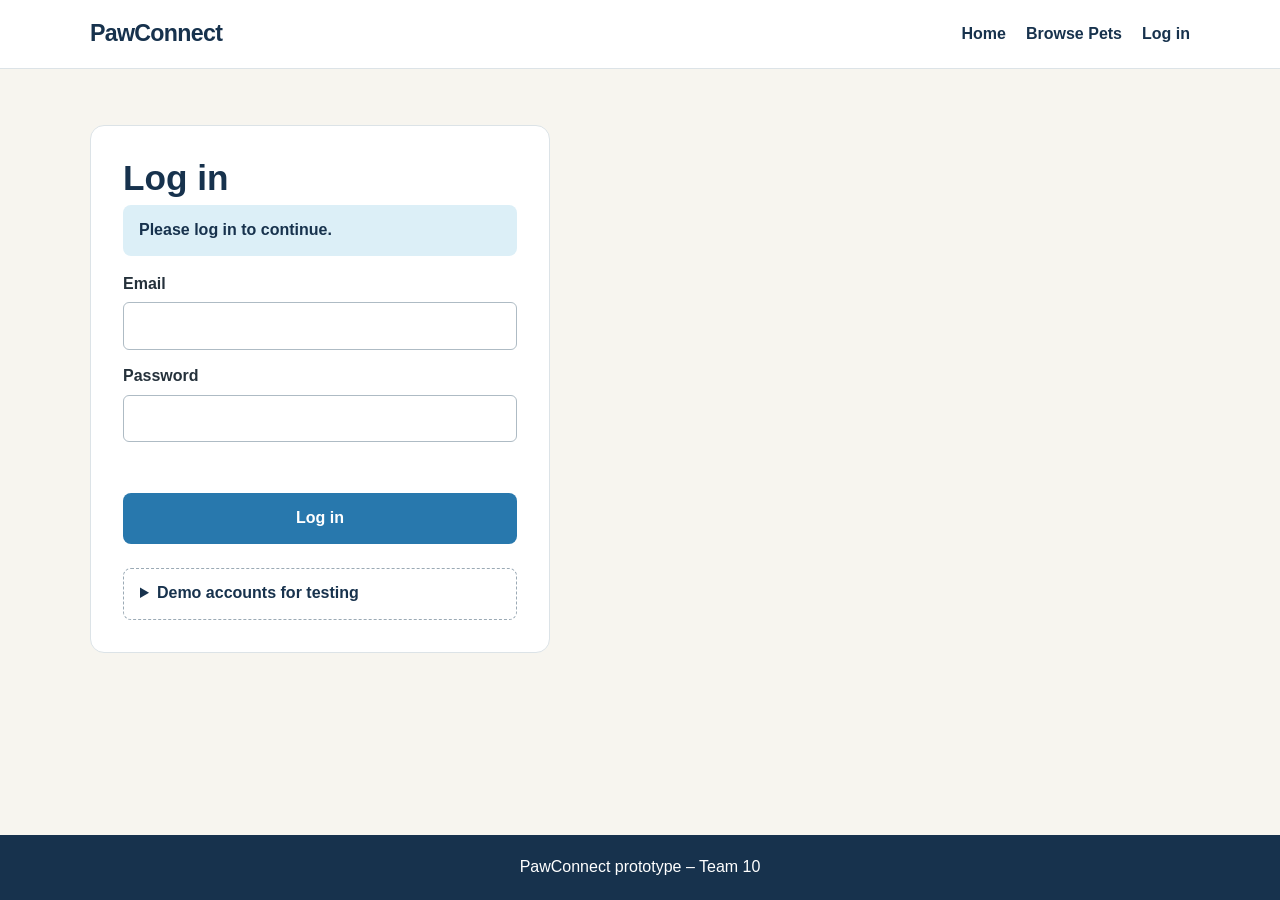
==== account.html @ e79d7b0d "T1-71 US17: login, logout and demo accounts Adds auth.js (localStorage accounts and session), login." ====
<!doctype html>
<html lang="en">
<head>
  <meta charset="utf-8">
  <meta name="viewport" content="width=device-width, initial-scale=1">
  <title>My account | PawConnect</title>
  <link rel="stylesheet" href="style.css">
</head>
<body>
  <header class="site-header"><div class="header-inner">
    <a class="logo" href="index.html">PawConnect</a>
    <nav class="site-nav" aria-label="Main navigation"><a href="index.html">Home</a><a href="browse.html">Browse Pets</a></nav>
  </div></header>
  <main id="account-content"></main>
  <footer class="site-footer"><div class="footer-inner">PawConnect prototype – Team 10</div></footer>
  <script src="auth.js"></script>
  <script>
    (function () {
      var user = PawAuth.requireLogin('adopter');
      if (!user) return;
      var esc = PawAuth.escapeHtml;
      var content = document.getElementById('account-content');
      content.innerHTML =
        '<h1>Welcome, ' + esc(user.name) + '</h1>' +
        '<section class="panel"><h2>Account details</h2>' +
        '<dl class="details"><div><dt>Name</dt><dd>' + esc(user.name) + '</dd></div>' +
        '<div><dt>Email</dt><dd>' + esc(user.email) + '</dd></div></dl></section>' +
        '<section class="panel"><h2>My applications</h2>' +
        '<p class="muted">Coming soon: you will be able to track your adoption applications here.</p>' +
        '<a class="button" href="browse.html">Browse Pets</a></section>';
    }());
  </script>
</body>
</html>
---- style.css ----
:root { --navy: #17324d; --blue: #2878ad; --cream: #f7f5ef; --ink: #25313b; --muted: #62717d; }
* { box-sizing: border-box; }
body { margin: 0; min-height: 100vh; display: flex; flex-direction: column; font-family: Arial, sans-serif; color: var(--ink); background: var(--cream); line-height: 1.55; }
a { color: var(--blue); text-decoration: none; }
a:hover, a:focus { text-decoration: underline; }
.site-header { background: #fff; border-bottom: 1px solid #dce3e7; }
.header-inner, main, .footer-inner { width: min(1100px, calc(100% - 2rem)); margin: 0 auto; }
.header-inner { min-height: 68px; display: flex; align-items: center; justify-content: space-between; gap: 1rem; }
.logo { color: var(--navy); font-size: 1.45rem; font-weight: 800; letter-spacing: -.03em; }
.site-nav { display: flex; gap: 1.25rem; }
.site-nav a { color: var(--navy); font-weight: 700; }
main { flex: 1; padding: 3.5rem 0; }
.hero { max-width: 740px; padding: 3.5rem; border-radius: 18px; background: linear-gradient(135deg, #dceff7, #f9ead2); }
h1 { margin: 0 0 .5rem; color: var(--navy); font-size: clamp(2rem, 5vw, 3.5rem); line-height: 1.12; }
h2 { margin: 0 0 1.5rem; color: var(--navy); }
.hero p { max-width: 600px; font-size: 1.15rem; }
.eyebrow { margin: 0 0 .7rem; color: #205d85; font-size: .82rem !important; font-weight: 800; letter-spacing: .09em; text-transform: uppercase; }
.button { display: inline-block; margin-top: .8rem; padding: .8rem 1.25rem; border-radius: 8px; background: var(--blue); color: #fff; font-weight: 700; text-decoration: none; }
.button:hover, .button:focus { background: #1c5d89; text-decoration: none; }
.pet-grid { display: grid; grid-template-columns: repeat(auto-fit, minmax(230px, 1fr)); gap: 1.35rem; }
.pet-card { overflow: hidden; display: block; border: 1px solid #dce3e7; border-radius: 12px; background: #fff; color: inherit; box-shadow: 0 2px 8px #152d4214; transition: transform .15s ease, box-shadow .15s ease; }
.pet-card:hover, .pet-card:focus { transform: translateY(-3px); box-shadow: 0 7px 16px #152d4226; text-decoration: none; }
.pet-card img, .profile-photo { width: 100%; object-fit: cover; background: #d9dde0; }
.pet-card img { height: 200px; }
.pet-card-image-placeholder { display: grid; min-height: 200px; place-items: center; padding: 1rem; background: #d9dde0; color: #50606b; font-weight: 700; text-align: center; }
.card-content { padding: 1rem; }
.card-top { display: flex; align-items: center; justify-content: space-between; gap: .7rem; }
.card-content h2 { margin: 0; font-size: 1.35rem; }
.card-content p { margin: .65rem 0 0; color: var(--muted); }
.status { display: inline-block; flex: none; padding: .18rem .58rem; border-radius: 999px; font-size: .78rem; font-weight: 700; }
.status-available { background: #d8f3e1; color: #17653a; }
.status-reserved { background: #fff0bd; color: #765200; }
.status-adopted { background: #e4e8eb; color: #4a5864; }
.empty-state { padding: 2rem; border: 1px dashed #9baab5; border-radius: 12px; background: #fff; color: var(--muted); text-align: center; }
.how-it-works { margin-top: 3.5rem; }
.steps { display: grid; grid-template-columns: repeat(3, 1fr); gap: 1rem; }
.steps article { padding: 1.25rem; border: 1px solid #dce3e7; border-radius: 12px; background: #fff; }
.steps span { display: grid; width: 2rem; height: 2rem; place-items: center; border-radius: 50%; background: #dceff7; color: var(--navy); font-weight: 800; }
.steps h3 { margin: .75rem 0 .25rem; color: var(--navy); }
.steps p { margin: 0; color: var(--muted); }
.back-link { display: inline-block; margin-bottom: 1.25rem; font-weight: 700; }
.profile { display: grid; grid-template-columns: minmax(0, 1fr) minmax(0, 1fr); gap: 2rem; padding: 1.25rem; border: 1px solid #dce3e7; border-radius: 14px; background: #fff; }
.profile-photo { min-height: 340px; height: 100%; border-radius: 9px; }
.profile-heading { display: flex; align-items: center; gap: 1rem; flex-wrap: wrap; margin-bottom: 1.5rem; }
.profile-heading h1 { margin: 0; font-size: 2.5rem; }
.details { display: grid; grid-template-columns: 1fr 1fr; gap: .85rem 1.25rem; margin: 0; }
.details div { border-bottom: 1px solid #e7ecef; padding-bottom: .65rem; }
.details dt { font-size: .83rem; color: var(--muted); font-weight: 700; text-transform: uppercase; }
.details dd { margin: .15rem 0 0; }
.description { margin-top: 1.25rem; }
.application-panel { margin-top: 1.5rem; padding-top: 1.4rem; border-top: 1px solid #e7ecef; }
.application-form { display: grid; gap: .9rem; margin-top: 1rem; }
.application-form label { display: grid; gap: .35rem; font-weight: 700; }
.application-form input, .application-form textarea { width: 100%; padding: .65rem; border: 1px solid #aebbc4; border-radius: 6px; color: var(--ink); font: inherit; }
.application-form textarea { min-height: 90px; resize: vertical; }
.field-error { min-height: 1.1rem; color: #a52121; font-size: .88rem; font-weight: 400; }
.confirmation { margin-top: 1rem; padding: 1rem; border-radius: 8px; background: #d8f3e1; color: #17653a; font-weight: 700; }
.availability-note { margin: 0; padding: 1rem; border-radius: 8px; background: #fff0bd; color: #765200; font-weight: 700; }
.saved-applications { margin-top: 1rem; border: 1px solid #dce3e7; border-radius: 8px; padding: .7rem 1rem; }
.saved-applications summary { cursor: pointer; color: var(--navy); font-weight: 700; }
.saved-applications ul { margin: .7rem 0 0; padding-left: 1.2rem; }
.site-footer { margin-top: 2rem; padding: 1.25rem 0; background: var(--navy); color: #fff; text-align: center; }
@media (max-width: 640px) { .header-inner { padding: .8rem 0; align-items: flex-start; flex-direction: column; } main { padding: 2rem 0; } .hero { padding: 2rem; } .steps { grid-template-columns: 1fr; } .profile { grid-template-columns: 1fr; } .profile-photo { min-height: 260px; max-height: 420px; } .details { grid-template-columns: 1fr; } }

/* Accounts (US17) */
.site-nav { align-items: center; }
.nav-button { padding: 0; border: 0; background: none; color: var(--navy); font: inherit; font-weight: 700; cursor: pointer; }
.nav-button:hover, .nav-button:focus { text-decoration: underline; }
.auth-panel { max-width: 460px; padding: 2rem; border: 1px solid #dce3e7; border-radius: 14px; background: #fff; }
.auth-panel h1 { font-size: 2.2rem; }
.auth-panel .button { margin-top: .2rem; border: 0; font: inherit; font-weight: 700; cursor: pointer; }
.notice { margin: 0 0 1rem; padding: .8rem 1rem; border-radius: 8px; background: #dceff7; color: var(--navy); font-weight: 700; }
.form-error { min-height: 1.2rem; margin: 0; color: #a52121; font-weight: 700; }
.demo-accounts { margin-top: 1.5rem; padding: .8rem 1rem; border: 1px dashed #9baab5; border-radius: 8px; color: var(--muted); }
.demo-accounts summary { cursor: pointer; color: var(--navy); font-weight: 700; }
.demo-accounts ul { margin: .5rem 0 0; padding-left: 1.2rem; }
.panel { margin-top: 1.5rem; padding: 1.5rem; border: 1px solid #dce3e7; border-radius: 12px; background: #fff; }
.panel h2 { margin-bottom: 1rem; }
.muted { color: var(--muted); }
.staff-tools { grid-template-columns: repeat(2, 1fr); margin-top: 1.5rem; }
@media (max-width: 640px) { .staff-tools { grid-template-columns: 1fr; } .auth-panel { padding: 1.25rem; } }
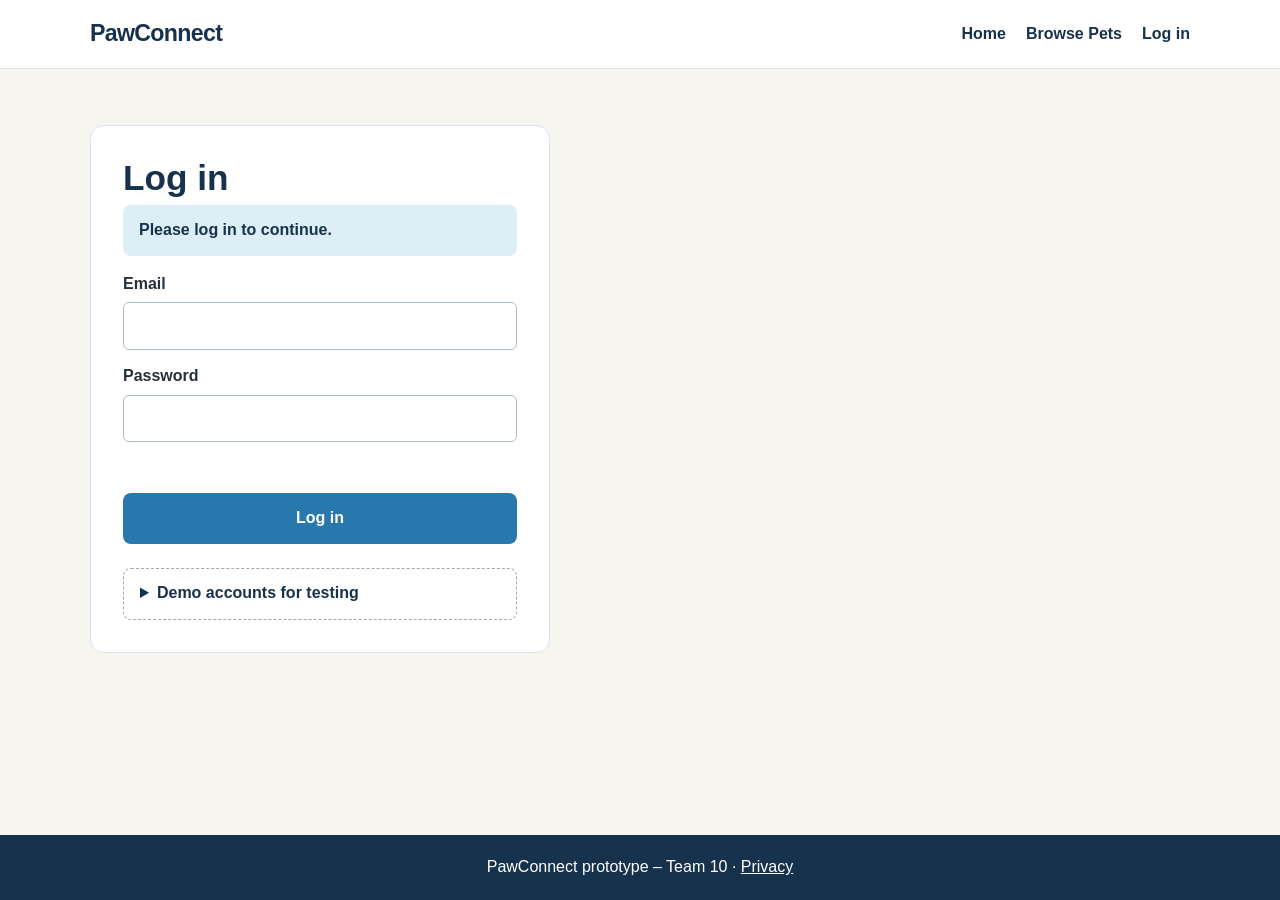
==== commit c242d94d: "T1-76 US19: privacy notice, consent and Privacy Policy page Application form now shows a privacy not" ====
--- a/account.html
+++ b/account.html
@@ -12,7 +12,7 @@
     <nav class="site-nav" aria-label="Main navigation"><a href="index.html">Home</a><a href="browse.html">Browse Pets</a></nav>
   </div></header>
   <main id="account-content"></main>
-  <footer class="site-footer"><div class="footer-inner">PawConnect prototype – Team 10</div></footer>
+  <footer class="site-footer"><div class="footer-inner">PawConnect prototype – Team 10 · <a href="privacy.html">Privacy</a></div></footer>
   <script src="auth.js"></script>
   <script>
     (function () {
--- a/style.css
+++ b/style.css
@@ -79,3 +79,12 @@
 .muted { color: var(--muted); }
 .staff-tools { grid-template-columns: repeat(2, 1fr); margin-top: 1.5rem; }
 @media (max-width: 640px) { .staff-tools { grid-template-columns: 1fr; } .auth-panel { padding: 1.25rem; } }
+
+/* Privacy notice and consent (US19) */
+.site-footer a { color: #fff; text-decoration: underline; }
+.privacy-notice { margin: .3rem 0 0; padding: .8rem 1rem; border-radius: 8px; background: #f1f5f8; color: var(--ink); font-size: .95rem; }
+.application-form .consent { display: flex; align-items: flex-start; gap: .55rem; font-weight: 400; }
+.application-form .consent input { width: auto; margin-top: .3rem; }
+.policy { max-width: 820px; }
+.policy .panel ul { margin: 0; padding-left: 1.2rem; }
+.policy .panel p { margin: .6rem 0 0; }
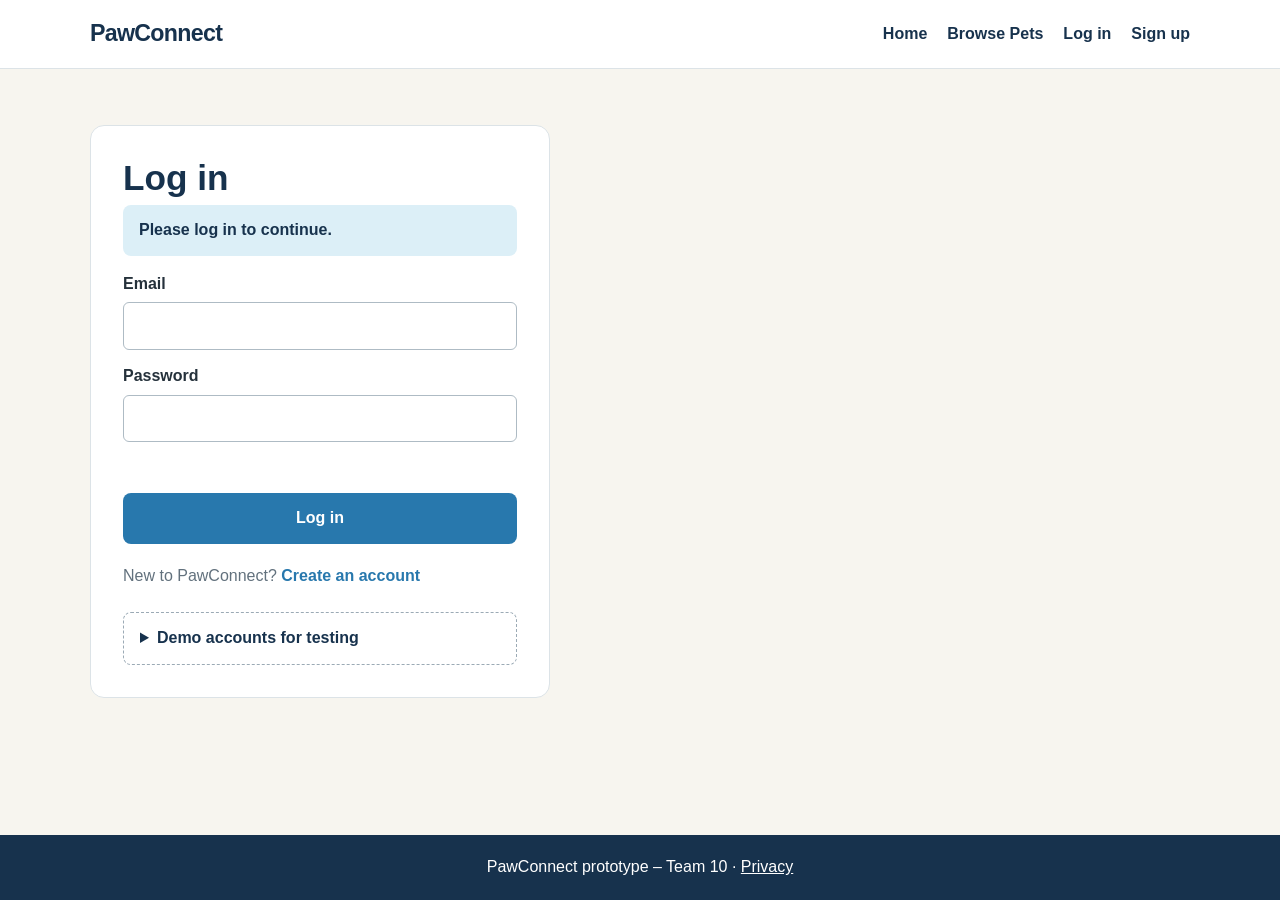
==== commit adefcd81: "T1-74 US16: adopter sign up with validation and duplicate email check Adds signup.html (name, email," ====
--- a/account.html
+++ b/account.html
@@ -20,7 +20,9 @@
       if (!user) return;
       var esc = PawAuth.escapeHtml;
       var content = document.getElementById('account-content');
+      var isNew = new URLSearchParams(window.location.search).get('welcome') === 'new';
       content.innerHTML =
+        (isNew ? '<p class="notice" id="welcome-notice">Your account has been created and you are now logged in.</p>' : '') +
         '<h1>Welcome, ' + esc(user.name) + '</h1>' +
         '<section class="panel"><h2>Account details</h2>' +
         '<dl class="details"><div><dt>Name</dt><dd>' + esc(user.name) + '</dd></div>' +
--- a/style.css
+++ b/style.css
@@ -88,3 +88,8 @@
 .policy { max-width: 820px; }
 .policy .panel ul { margin: 0; padding-left: 1.2rem; }
 .policy .panel p { margin: .6rem 0 0; }
+
+/* Sign up (US16) */
+.auth-switch { margin: 1.25rem 0 0; color: var(--muted); }
+.auth-switch a { font-weight: 700; }
+#signup-message:empty { display: none; }
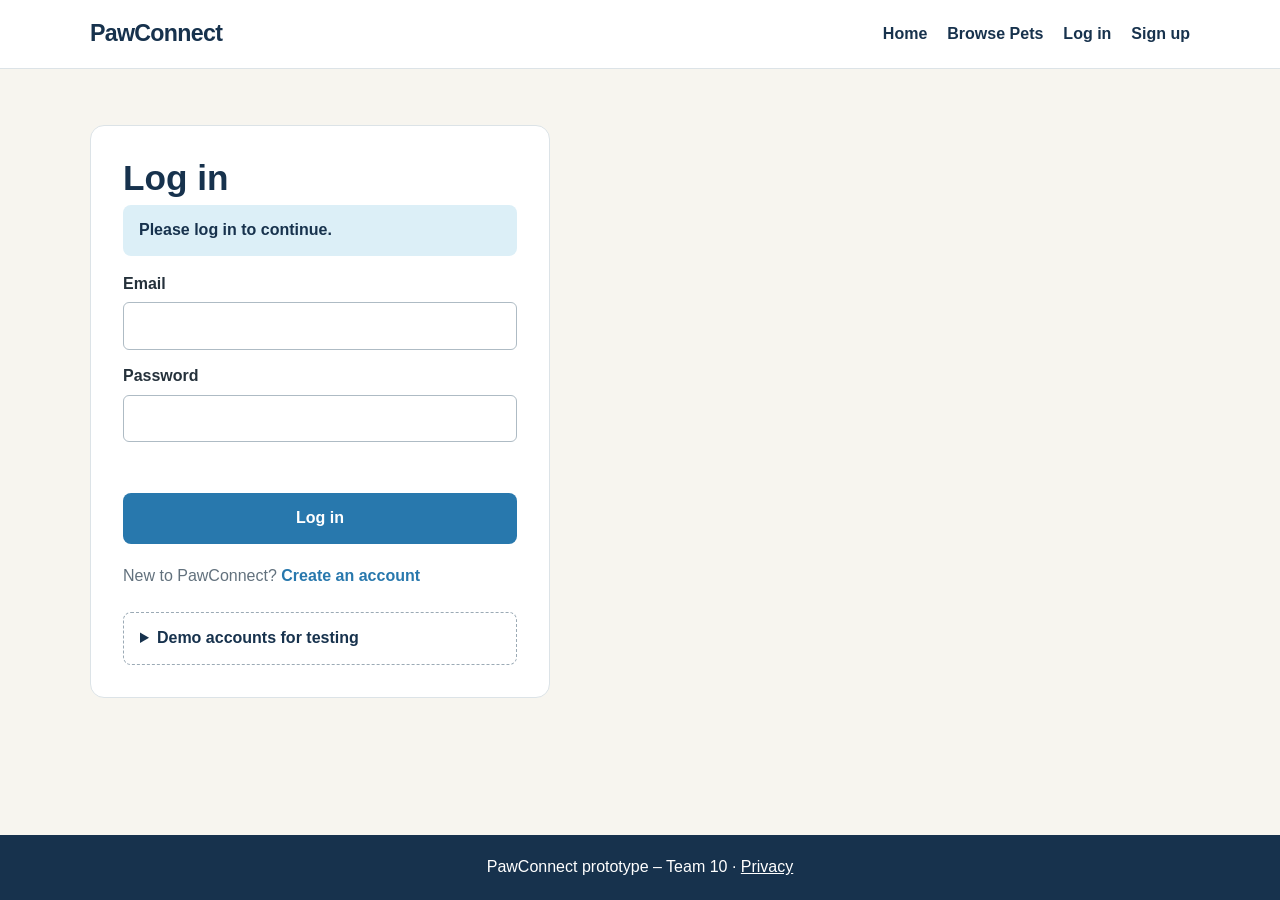
==== commit 171ba561: "T1-73 US8: adopters track their application status on My account My account lists the adopter's appl" ====
--- a/account.html
+++ b/account.html
@@ -13,6 +13,8 @@
   </div></header>
   <main id="account-content"></main>
   <footer class="site-footer"><div class="footer-inner">PawConnect prototype – Team 10 · <a href="privacy.html">Privacy</a></div></footer>
+  <script src="data.js"></script>
+  <script src="applications.js"></script>
   <script src="auth.js"></script>
   <script>
     (function () {
@@ -27,9 +29,29 @@
         '<section class="panel"><h2>Account details</h2>' +
         '<dl class="details"><div><dt>Name</dt><dd>' + esc(user.name) + '</dd></div>' +
         '<div><dt>Email</dt><dd>' + esc(user.email) + '</dd></div></dl></section>' +
-        '<section class="panel"><h2>My applications</h2>' +
-        '<p class="muted">Coming soon: you will be able to track your adoption applications here.</p>' +
-        '<a class="button" href="browse.html">Browse Pets</a></section>';
+        myApplications();
+
+      // US8: an adopter sees each of their applications and the latest status set by the shelter.
+      function myApplications() {
+        var apps = PawApps.forEmail(user.email).sort(function (a, b) {
+          return String(b.submittedAt).localeCompare(String(a.submittedAt));
+        });
+        if (!apps.length) {
+          return '<section class="panel" id="my-applications"><h2>My applications</h2>' +
+            '<div class="empty-state">You have not applied for a pet yet. <a href="browse.html">Browse Pets</a> to find one and apply.</div></section>';
+        }
+        var rows = apps.map(function (item) {
+          var cls = 'app-status-' + String(item.status).toLowerCase().replace(/\s+/g, '-');
+          return '<tr><td><a href="pet.html?id=' + encodeURIComponent(item.petId) + '">' + esc(item.petName) + '</a></td>' +
+            '<td>' + esc(item.shelter) + '</td><td>' + esc(PawApps.formatDate(item.submittedAt)) + '</td>' +
+            '<td><span class="status ' + cls + '">' + esc(item.status) + '</span>' +
+            (item.statusUpdatedAt ? '<br><span class="muted small">Updated ' + esc(PawApps.formatDate(item.statusUpdatedAt)) + '</span>' : '') + '</td>' +
+            '<td>' + esc(item.id) + '</td></tr>';
+        }).join('');
+        return '<section class="panel" id="my-applications"><h2>My applications</h2>' +
+          '<p class="muted">The status is updated by the shelter as they review your application.</p>' +
+          '<div class="table-wrap"><table class="data-table"><thead><tr><th>Pet</th><th>Shelter</th><th>Submitted</th><th>Status</th><th>Reference</th></tr></thead><tbody>' + rows + '</tbody></table></div></section>';
+      }
     }());
   </script>
 </body>
--- a/style.css
+++ b/style.css
@@ -93,3 +93,60 @@
 .auth-switch { margin: 1.25rem 0 0; color: var(--muted); }
 .auth-switch a { font-weight: 700; }
 #signup-message:empty { display: none; }
+
+/* Pet profile gallery (US7) */
+.gallery { display: flex; flex-direction: column; gap: .6rem; min-width: 0; }
+.gallery .profile-photo { height: 480px; min-height: 0; }
+.gallery-counter { margin: 0; color: var(--muted); font-size: .9rem; }
+.gallery-thumbs { display: flex; flex-wrap: wrap; gap: .5rem; }
+.gallery-thumb { width: 76px; height: 76px; padding: 0; border: 3px solid transparent; border-radius: 9px; overflow: hidden; background: #d9dde0; cursor: pointer; }
+.gallery-thumb img { display: block; width: 100%; height: 100%; object-fit: cover; }
+.gallery-thumb:hover, .gallery-thumb:focus-visible { border-color: #9baab5; }
+.gallery-thumb[aria-current="true"] { border-color: var(--navy); }
+@media (max-width: 640px) { .gallery .profile-photo { height: 340px; } .gallery-thumb { width: 64px; height: 64px; } }
+
+/* US18: staff menu and access denied */
+.staff-menu { background: #eef4f7; border-bottom: 1px solid #dce3e7; }
+.staff-menu-inner { display: flex; flex-wrap: wrap; align-items: center; gap: 1.25rem; width: min(1100px, calc(100% - 2rem)); margin: 0 auto; padding: .6rem 0; }
+.staff-menu-label { padding: .15rem .55rem; border-radius: 999px; background: var(--navy); color: #fff; font-size: .8rem; font-weight: 800; text-transform: uppercase; letter-spacing: .04em; }
+.staff-menu a { color: var(--navy); font-weight: 700; }
+.staff-menu a[aria-current="page"] { text-decoration: underline; text-underline-offset: .3em; }
+.access-denied h1 { color: var(--navy); }
+.access-denied .button { margin-top: .5rem; }
+.staff-tools h3 a { color: var(--navy); }
+.staff-tools.steps { grid-template-columns: repeat(3, 1fr); }
+@media (max-width: 640px) { .staff-tools.steps { grid-template-columns: 1fr; } }
+
+/* US3: staff pet listings */
+.page-heading { display: flex; flex-wrap: wrap; align-items: center; justify-content: space-between; gap: 1rem; }
+.page-heading h1 { margin: 0; }
+.page-heading .button { margin-top: 0; }
+.table-wrap { overflow-x: auto; margin-top: 1.25rem; border: 1px solid #dce3e7; border-radius: 12px; background: #fff; }
+.data-table { width: 100%; border-collapse: collapse; }
+.data-table th, .data-table td { padding: .75rem 1rem; border-bottom: 1px solid #e6ecef; text-align: left; vertical-align: middle; }
+.data-table th { color: var(--muted); font-size: .85rem; text-transform: uppercase; letter-spacing: .04em; }
+.data-table tbody tr:last-child td { border-bottom: 0; }
+.data-table a { font-weight: 700; }
+.table-action { white-space: nowrap; }
+.sr-only { position: absolute; width: 1px; height: 1px; overflow: hidden; clip: rect(0 0 0 0); white-space: nowrap; }
+.application-form select { width: 100%; padding: .65rem; border: 1px solid #aebbc4; border-radius: 6px; background: #fff; color: var(--ink); font: inherit; }
+.pet-form { grid-template-columns: repeat(2, 1fr); column-gap: 1.25rem; max-width: 820px; }
+.pet-form label:has(textarea), .pet-form label[for="pet-photo"], .pet-form .form-error, .pet-form .button { grid-column: 1 / -1; }
+.pet-form .button { justify-self: start; border: 0; font: inherit; font-weight: 700; cursor: pointer; }
+.pet-form [aria-invalid="true"] { border-color: #a52121; }
+@media (max-width: 640px) { .pet-form { grid-template-columns: 1fr; } }
+
+/* US4: reviewing adoption applications */
+.app-status-submitted { background: #dceff7; color: #17324d; }
+.app-status-under-review { background: #fff0bd; color: #765200; }
+.app-status-approved { background: #d8f3e1; color: #17653a; }
+.app-status-declined { background: #f8dede; color: #8a1f1f; }
+.review-grid { display: grid; grid-template-columns: repeat(2, 1fr); gap: 1.25rem; }
+.review-grid .panel { margin-top: 1.25rem; }
+.review-subhead { margin: 1.25rem 0 .25rem; color: var(--navy); font-size: 1rem; }
+.status-form { display: grid; gap: .9rem; max-width: 420px; }
+.status-form label { display: grid; gap: .35rem; font-weight: 700; }
+.status-form select { padding: .65rem; border: 1px solid #aebbc4; border-radius: 6px; background: #fff; font: inherit; }
+.status-form .button { justify-self: start; margin-top: 0; border: 0; font: inherit; font-weight: 700; cursor: pointer; }
+@media (max-width: 640px) { .review-grid { grid-template-columns: 1fr; } }
+.small { font-size: .82rem; }
